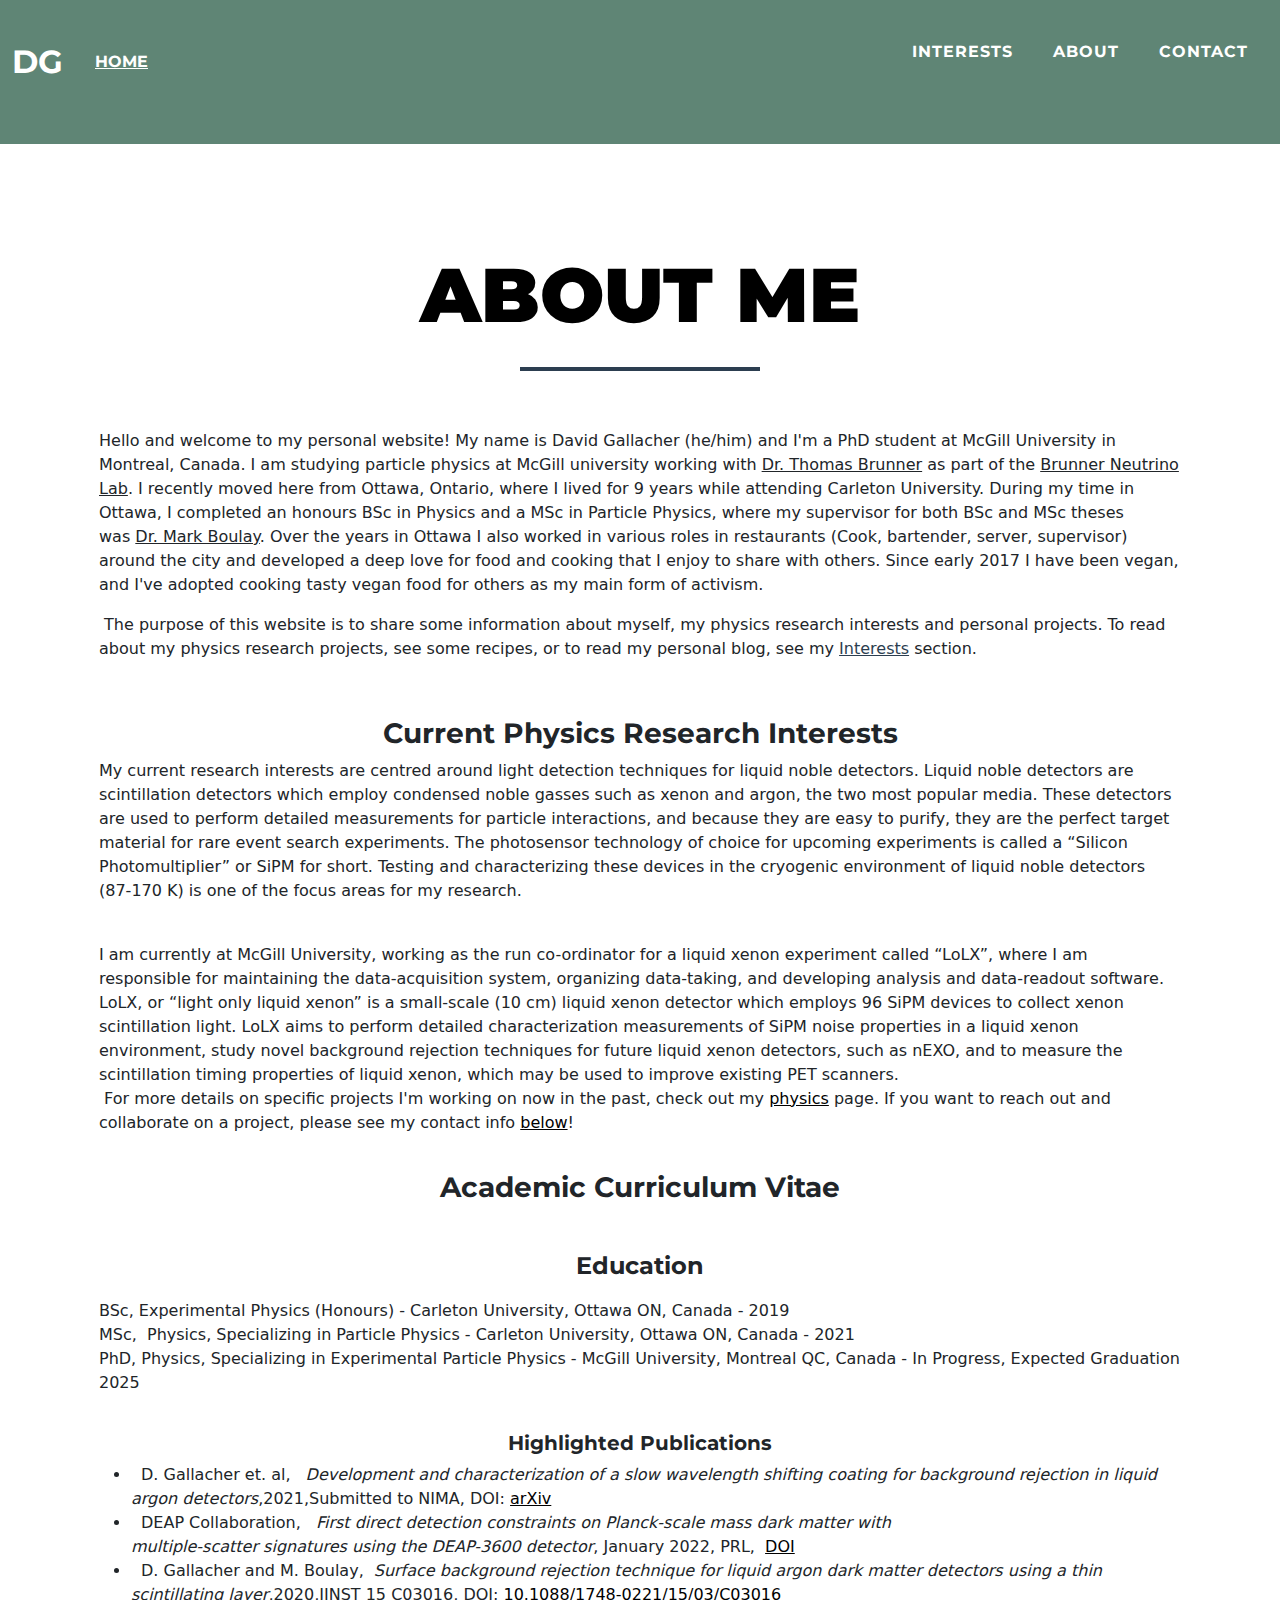
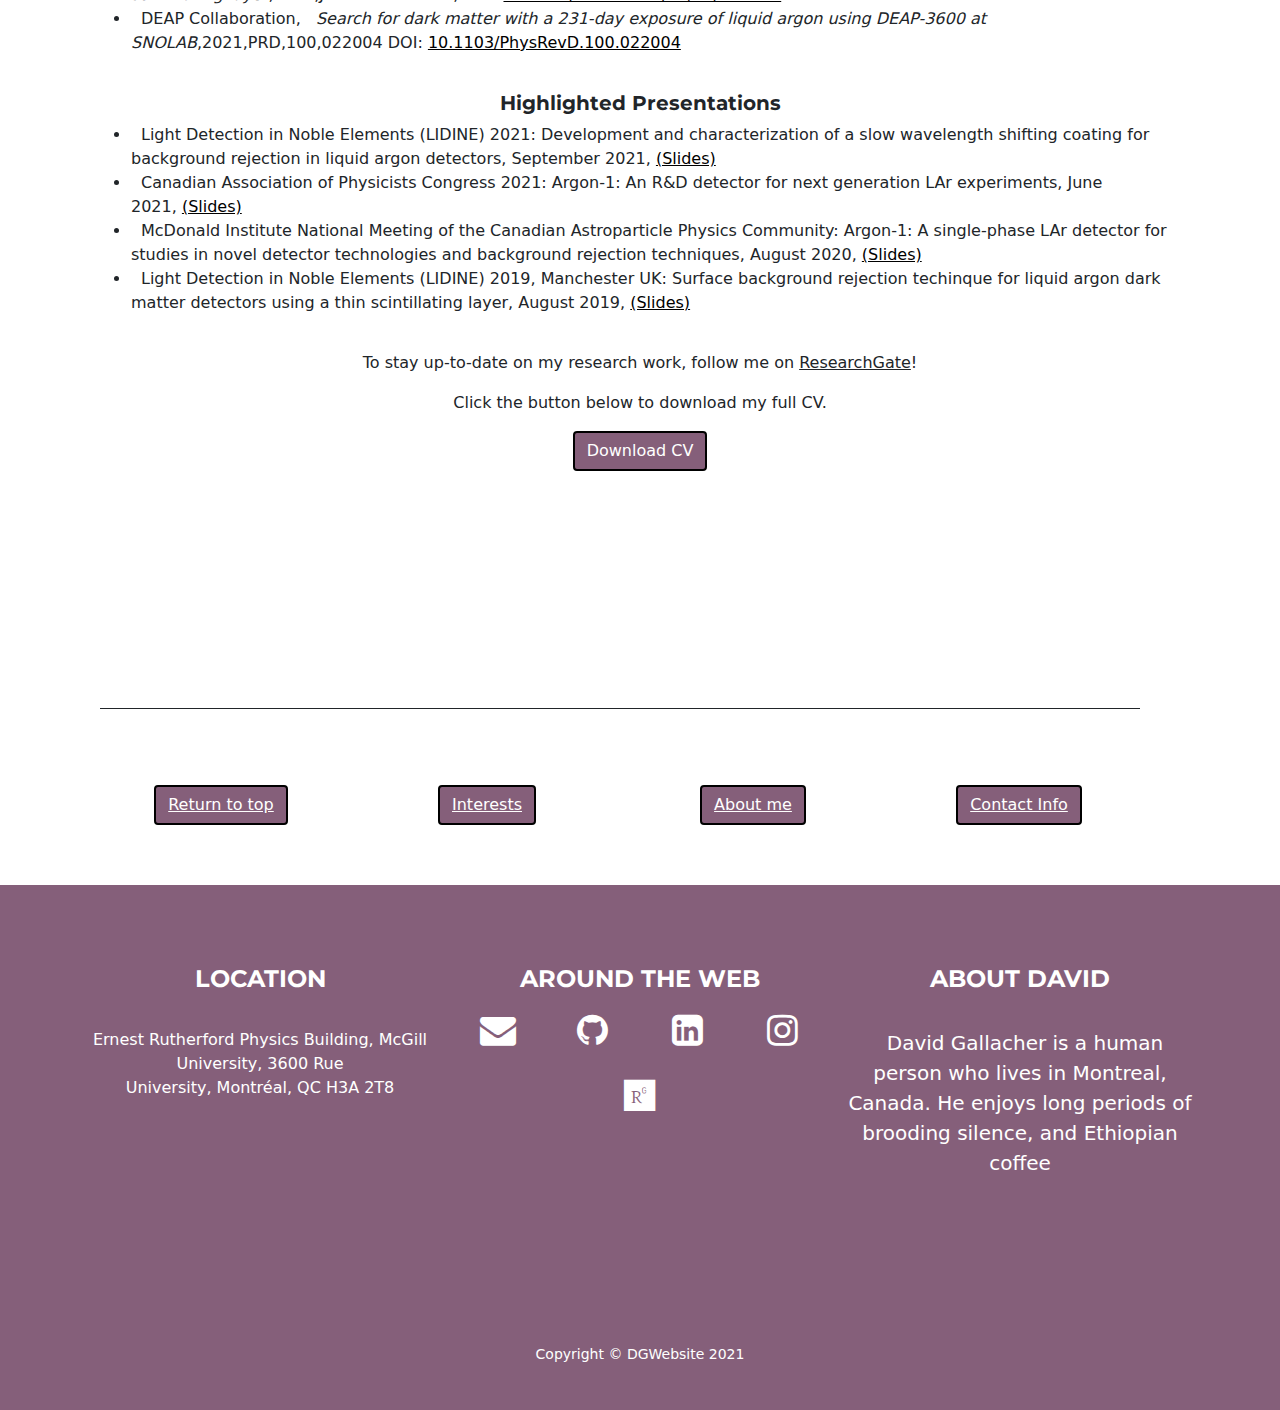
==== aboutme.html @ 492486ae "Initial Commit" ====
<!DOCTYPE html><html><head><meta charset="utf-8"><meta name="viewport" content="width=device-width, initial-scale=1.0, shrink-to-fit=no"><title>Home - DGWebsite</title><meta name="description" content="Personal Webpage"><link rel="stylesheet" href="assets/bootstrap/css/bootstrap.min.css"><link rel="stylesheet" href="https://fonts.googleapis.com/css?family=Montserrat:400,700"><link rel="stylesheet" href="https://fonts.googleapis.com/css?family=Lato:400,700,400italic,700italic"><link rel="stylesheet" href="assets/fonts/fontawesome-all.min.css"><link rel="stylesheet" href="assets/fonts/font-awesome.min.css"><link rel="stylesheet" href="assets/fonts/fontawesome5-overrides.min.css"><link rel="stylesheet" href="assets/css/styles.min.css"></head><body id="page-top" data-bs-spy="scroll" data-bs-target="#mainNav" data-bs-offset="72"><nav class="navbar navbar-light navbar-expand-lg fixed-top bg-secondary text-uppercase" id="mainNav" style="color: #855f7a;border-color: #ffffff;"><div class="container-fluid"><a class="navbar-brand" href="#page-top">DG</a><a class="text-start me-auto py-3 px-0 px-lg-3 rounded" href="index.html" style="color: rgb(255, 255, 255);">Home</a><button data-bs-toggle="collapse" data-bs-target="#navbarResponsive" class="navbar-toggler text-white bg-primary navbar-toggler-right text-uppercase rounded" aria-controls="navbarResponsive" aria-expanded="false" aria-label="Toggle navigation" style="background: #5f8575;"><i class="fa fa-navicon" style="color: rgba(0,0,0,0.55);"></i></button><div class="collapse navbar-collapse" id="navbarResponsive"><ul class="navbar-nav ms-auto"><li class="nav-item"></li><li class="nav-item mx-0 mx-lg-1"><a class="nav-link py-3 px-0 px-lg-3 rounded" href="index.html#interests" style="color: rgb(255, 255, 255);">Interests</a></li><li class="nav-item mx-0 mx-lg-1"><a class="nav-link py-3 px-0 px-lg-3 rounded" href="aboutme.html">About</a></li><li class="nav-item mx-0 mx-lg-1"><a class="nav-link py-3 px-0 px-lg-3 rounded" href="contact.html">Contact</a></li></ul></div></div></nav><div class="container"><h1>Heading</h1><header class="text-center text-white bg-primary masthead" style="background: var(--bs-primary);"><section id="aboutme" class="portfolio"><h1 class="text-center text-uppercase" style="color: rgb(0,0,0);"><strong>ABOUT ME</strong></h1><hr class="star-dark mb-5"></section><section id="about"><div class="container" style="text-align: left;"><div class="row"><div class="col-12 col-md-12 text-center"><p class="text-start text-dark" style="font-size: 24;">Hello and welcome to my personal website! My name is David Gallacher (he/him) and I'm a PhD student at McGill University in Montreal, Canada. I am studying particle physics at McGill university working with&nbsp;<a class="link-dark" href="https://www.physics.mcgill.ca/~brunner/">Dr. Thomas Brunner</a>&nbsp;as part of the&nbsp;<a class="link-dark" href="https://www.hep.physics.mcgill.ca/neutrino/">Brunner Neutrino Lab</a>. I recently moved here from Ottawa, Ontario, where I lived for 9 years while attending Carleton University. During my time in Ottawa, I completed an honours BSc in Physics and a MSc in Particle Physics, where my supervisor for both BSc and MSc theses was&nbsp;<a class="link-dark" href="http://deap3600.ca/contact/">Dr. Mark Boulay</a>. Over the years in Ottawa I also worked in various roles in restaurants&nbsp;(Cook, bartender, server, supervisor) around the city and developed a deep love for food and cooking that I enjoy to share with others. Since early 2017 I have been vegan, and I've adopted cooking tasty vegan food for others as my main form of activism.&nbsp;</p><p class="text-start text-dark" style="font-size: 24;">&nbsp;The purpose of this website is to share some information about myself, my physics research interests and personal projects. To read about my physics research projects, see some recipes, or to read my personal blog, see my&nbsp;<a class="link-secondary" href="index.html#interests">Interests</a>&nbsp;section.&nbsp;</p><p class="text-center" style="font-size: 24;"></p></div></div><div class="row"><div class="col-md-12 col-xl-12"><h3 class="text-dark" style="text-align: center;font-size: 40;">Current Physics Research Interests</h3><p class="text-start text-dark">My current research interests are centred around light detection techniques for liquid noble detectors. Liquid noble detectors are scintillation detectors which employ condensed noble gasses such as xenon and argon, the two most popular media.&nbsp;These detectors are used to perform detailed measurements for particle interactions, and because they are easy to purify, they are the perfect target material for rare event search experiments. The photosensor technology of choice for upcoming experiments is called a “Silicon Photomultiplier” or SiPM for short. Testing and characterizing these devices in the cryogenic environment of liquid noble detectors (87-170 K) is one of the focus areas for my research.&nbsp;<br><br></p><p class="text-dark">I am currently at McGill University, working as the run co-ordinator for a liquid xenon experiment called “LoLX”, where I am responsible for maintaining the data-acquisition system, organizing data-taking, and developing analysis and data-readout software. LoLX, or “light only liquid xenon” is a small-scale (10 cm) liquid xenon detector which employs 96 SiPM devices to collect xenon scintillation light. LoLX aims to perform detailed characterization measurements of SiPM noise properties in a liquid xenon environment, study novel background rejection techniques for future liquid xenon detectors, such as nEXO, and to measure the scintillation timing properties of liquid xenon, which may be used to improve existing PET scanners.<br>&nbsp;For more details on specific projects I'm working on now in the past, check out my&nbsp;<a href="physics.html">physics</a>&nbsp;page. If you want to reach out and collaborate on a project, please see my contact info&nbsp;<a href="#contact">below</a>!</p></div><div class="col-md-12 col-xl-12"><h3 class="text-dark" style="text-align: center;font-size: 40;">Academic Curriculum Vitae</h3></div></div><div class="row"><div class="col-md-12"><h4 class="text-center text-dark">Education</h4><ul class="text-center list-inline"><li class="text-start text-dark">BSc, Experimental Physics (Honours) - Carleton University, Ottawa ON, Canada - 2019</li><li class="text-start text-dark">MSc,&nbsp; Physics, Specializing in Particle Physics - Carleton University, Ottawa ON, Canada - 2021</li><li class="text-start text-dark">PhD, Physics, Specializing in Experimental Particle Physics - McGill University, Montreal QC, Canada - In Progress, Expected Graduation 2025</li></ul><p class="text-center text-dark"></p></div><div class="col-md-12 col-lg-12 col-xl-12 offset-xl-0"><h5 class="text-center text-dark">Highlighted Publications</h5><ul class="text-start text-dark"><li><span>D. Gallacher et. al,</span><span style="font-style: italic;">&nbsp;Development and characterization of a slow wavelength shifting coating for background rejection in liquid argon detectors</span><a href="#"></a>,2021,Submitted to NIMA, DOI:&nbsp;<a href="https://arxiv.org/abs/2109.06819">arXiv</a></li><li><span>DEAP Collaboration,&nbsp;</span><span style="font-style: italic;">First direct detection constraints on Planck-scale mass dark matter with<br> multiple-scatter signatures using the DEAP-3600 detector</span><a href="#"></a>, January 2022, PRL,&nbsp;&nbsp;<a href="http://dx.doi.org/10.1103/PhysRevLett.128.011801">DOI</a></li><li><span>D. Gallacher and M. Boulay,</span><span style="font-style: italic;">Surface background rejection technique for liquid argon dark matter detectors using a thin scintillating layer</span><a href="#"></a>,2020,JINST 15 C03016, DOI:&nbsp;<a href="https://iopscience.iop.org/article/10.1088/1748-0221/15/03/C03016">10.1088/1748-0221/15/03/C03016</a></li><li><span>DEAP Collaboration,&nbsp;</span><span style="font-style: italic;">Search for dark matter with a 231-day exposure of liquid argon using DEAP-3600 at SNOLAB</span><a href="#"></a>,2021,PRD,100,022004 DOI:&nbsp;<a href="https://journals.aps.org/prd/abstract/10.1103/PhysRevD.100.022004">10.1103/PhysRevD.100.022004</a></li></ul></div><div class="col-md-12 col-xl-12 offset-xl-0"><h5 class="text-center text-dark">Highlighted Presentations</h5><ul class="text-start text-dark"><li><span>Light Detection in Noble Elements (LIDINE) 2021: Development and characterization of a slow wavelength shifting coating for background rejection in liquid argon detectors, September 2021,&nbsp;</span><a href="#https://indico.physics.ucsd.edu/event/1/contributions/40/">(Slides)</a></li><li><span>Canadian Association of Physicists Congress 2021: Argon-1: An R&amp;D detector for next generation LAr experiments, June 2021,&nbsp;</span><a href="https://indico.cern.ch/event/985448/contributions/4295711/">(Slides)<br></a></li><li><span>McDonald Institute National Meeting of the Canadian Astroparticle Physics Community: Argon-1: A single-phase LAr detector for studies in novel detector technologies and background rejection techniques, August 2020,&nbsp;</span><a href="#">(Slides)</a></li><li><span>Light Detection in Noble Elements (LIDINE) 2019, Manchester UK: Surface background rejection techinque for liquid argon dark matter detectors using a thin scintillating layer, August 2019,&nbsp;</span><a href="https://indico.hep.manchester.ac.uk/getFile.py/access?contribId=17&amp;sessionId=2&amp;resId=0&amp;materialId=slides&amp;confId=5456">(Slides)</a></li></ul></div><div class="col-md-12 col-xl-12 offset-xl-0"><p class="text-center text-dark">To stay up-to-date on my research work, follow me on&nbsp;<a href="https://www.researchgate.net/profile/David-Gallacher-3" style="color: var(--bs-gray-900);">ResearchGate</a>!</p><p class="text-center text-dark">Click the button below to download my full CV.</p><div class="text-center"><a class="btn btn-primary" role="button" href="assets/img/tarts.jpeg" style="border-right-color: rgb(0,0,0);color: rgb(255,255,255);">Download CV</a></div></div><div class="w-100"></div></div></div></section></header></div><div class="container" id="eop-footer"><div class="row"><div class="col"><div><hr id="hr-bottom-1"></div></div></div><div class="row"><div class="col text-center d-xl-flex justify-content-xl-center align-items-xl-center"><button class="btn btn-primary" type="button"><a class="text-center" href="#page-top" style="color: rgb(255,255,255);">Return to top</a></button></div><div class="col text-center d-xl-flex justify-content-xl-center align-items-xl-center"><button class="btn btn-primary" type="button"><a class="text-center" href="#interests" style="color: rgb(255,255,255);">Interests</a></button></div><div class="col text-center d-xl-flex justify-content-xl-center align-items-xl-center"><button class="btn btn-primary" type="button"><a class="text-center" href="aboutme.html" style="color: rgb(255,255,255);">About me</a></button></div><div class="col text-center d-xl-flex justify-content-xl-center align-items-xl-center"><button class="btn btn-primary" type="button"><a class="text-center" href="contact.html" style="color: rgb(255,255,255);">Contact Info</a></button></div></div></div><footer class="text-center footer"><div class="container"><div class="row"><div class="col-md-4 mb-5 mb-lg-0"><h4 class="text-uppercase mb-4">Location</h4><p>Ernest Rutherford Physics Building, McGill University, 3600 Rue University,&nbsp;Montréal,&nbsp;QC H3A 2T8</p></div><div class="col-md-4 mb-5 mb-lg-0"><h4 class="text-uppercase">Around the Web</h4><div class="row"><div class="col"><a href="mailto:david.gallacher@mail.mcgill.ca"><i class="fa fa-envelope" style="font-size: 36px;color: rgb(255,255,255);"></i></a></div><div class="col-xl-3"><a href="https://github.com/dgallacher1"><i class="fa fa-github" style="font-size: 36px;color: rgb(255,255,255);"></i></a></div><div class="col-xl-3"><a href="https://www.linkedin.com/in/david-gallacher-0574ba126"><i class="fa fa-linkedin-square" style="font-size: 36px;color: rgb(255,255,255);"></i></a></div><div class="col-xl-3"><a href="https://www.instagram.com/davidgallacherr/"><i class="fa fa-instagram" style="font-size: 36px;color: rgb(255,255,255);"></i></a></div><div class="col-xl-4 offset-xl-4"><a href="https://www.researchgate.net/profile/David-Gallacher-3"><i class="fab fa-researchgate" style="font-size: 36px;color: rgb(255,255,255);"></i></a></div></div></div><div class="col-md-4"><h4 class="text-uppercase mb-4">About David</h4><p class="lead mb-0"><span>David Gallacher is a human person who lives in Montreal, Canada.&nbsp;He enjoys long periods of brooding silence, and Ethiopian coffee</span></p></div></div></div></footer><div class="text-center text-white copyright py-4"><div class="container"><small>Copyright ©&nbsp;DGWebsite 2021</small></div></div><div class="d-lg-none scroll-to-top position-fixed rounded"><a class="text-center d-block rounded text-white" href="#page-top"><i class="fa fa-chevron-up"></i></a></div><div class="modal text-center" role="dialog" tabindex="-1" id="portfolio-modal-6"><div class="modal-dialog modal-lg" role="document"><div class="modal-content"><div class="modal-header"><button type="button" class="btn-close" data-bs-dismiss="modal" aria-label="Close"></button></div><div class="modal-body"><div class="container text-center"><div class="row"><div class="col-lg-8 mx-auto"><h2 class="text-uppercase text-secondary mb-0">Project Name</h2><hr class="star-dark mb-5"><img class="img-fluid mb-5" src="assets/img/portfolio/submarine.png"><p class="mb-5">Lorem ipsum dolor sit amet, consectetur adipisicing elit. Mollitia neque assumenda ipsam nihil, molestias magnam, recusandae quos quis inventore quisquam velit asperiores, vitae? Reprehenderit soluta, eos quod consequuntur itaque. Nam.</p></div></div></div></div><div class="modal-footer pb-5"><a class="btn btn-primary btn-lg mx-auto rounded-pill portfolio-modal-dismiss" role="button" data-bs-dismiss="modal"><i class="fa fa-close"></i>&nbsp;Close Project</a></div></div></div></div><script src="assets/bootstrap/js/bootstrap.min.js"></script><script src="assets/js/script.min.js"></script></body></html>
---- assets/fonts/fontawesome5-overrides.min.css ----
.fab.fa-bitcoin:before{content:"\f379"}.far.fa-calendar:before,.fas.fa-calendar:before{content:"\f133"}.far.fa-clipboard:before,.fas.fa-clipboard:before{content:"\f328"}.fab.fa-facebook-f:before{content:"\f39e"}.fab.fa-google-plus:before{content:"\f2b3"}.fas.fa-hotel:before{content:"\f594"}.fab.fa-linkedin:before{content:"\f08c"}.fas.fa-reply:before{content:"\f3e5"}.fas.fa-thermometer:before{content:"\f491"}.fab.fa-vimeo:before{content:"\f40a"}.far.fa-window-close:before,.fas.fa-window-close:before{content:"\f410"}.fab.fa-youtube-square:before{content:"\f431"}
---- assets/css/styles.min.css ----
.social-icons{color:#313437;background-color:#fff;text-align:center;padding:70px 0}@media (max-width:767px){.social-icons{padding:50px 0}}.social-icons i{font-size:32px;display:inline-block;color:#757980;margin:0 10px;width:60px;height:60px;border:1px solid #c8ced7;text-align:center;border-radius:50%;line-height:60px}.bg-secondary{background-color:#5f8575!important}:root{--bs-blue:#0d6efd;--bs-indigo:#6610f2;--bs-purple:#6f42c1;--bs-pink:#d63384;--bs-red:#dc3545;--bs-orange:#fd7e14;--bs-yellow:#ffc107;--bs-green:#198754;--bs-teal:#20c997;--bs-cyan:#0dcaf0;--bs-white:#fff;--bs-gray:#868e96;--bs-gray-dark:#343a40;--bs-gray-100:#f8f9fa;--bs-gray-200:#e9ecef;--bs-gray-300:#dee2e6;--bs-gray-400:#ced4da;--bs-gray-500:#adb5bd;--bs-gray-600:#868e96;--bs-gray-700:#495057;--bs-gray-800:#343a40;--bs-gray-900:#212529;--bs-primary:#5f8575;--bs-secondary:#855f7a;--bs-success:#5f8575;--bs-info:#0dcaf0;--bs-warning:#ffc107;--bs-danger:#dc3545;--bs-light:#f8f9fa;--bs-dark:#212529;--bs-primary-rgb:24,188,156;--bs-secondary-rgb:44,62,80;--bs-success-rgb:25,135,84;--bs-info-rgb:13,202,240;--bs-warning-rgb:255,193,7;--bs-danger-rgb:220,53,69;--bs-light-rgb:248,249,250;--bs-dark-rgb:33,37,41;--bs-white-rgb:255,255,255;--bs-black-rgb:0,0,0;--bs-body-rgb:33,37,41;--bs-font-sans-serif:system-ui,-apple-system,"Segoe UI",Roboto,"Helvetica Neue",Arial,"Noto Sans","Liberation Sans",sans-serif,"Apple Color Emoji","Segoe UI Emoji","Segoe UI Symbol","Noto Color Emoji";--bs-font-monospace:SFMono-Regular,Menlo,Monaco,Consolas,"Liberation Mono","Courier New",monospace;--bs-gradient:linear-gradient(180deg, rgba(255, 255, 255, 0.15), rgba(255, 255, 255, 0));--bs-body-font-family:var(--bs-font-sans-serif);--bs-body-font-size:1rem;--bs-body-font-weight:400;--bs-body-line-height:1.5;--bs-body-color:#212529;--bs-body-bg:#fff}.bg-primary{background-color:#fff!important}.footer{padding-top:5rem;padding-bottom:5rem;background-color:#855f7a;color:#fff}.copyright{background-color:#855f7a}#mainNav .navbar-nav li.nav-item a.nav-link,.text-white{color:#fff}img{border-style:solid;border-color:#000;width:300}.btn-check:active+.btn-primary:focus,.btn-check:checked+.btn-primary:focus,.btn-primary.active:focus,.btn-primary:active:focus,.show>.btn-primary.dropdown-toggle:focus{box-shadow:0 0 0 .25rem #fff}.btn-primary{background-color:#855f7a;border-color:#000}.btn-primary:hover{color:#000;background-color:#c88fb7;border-color:#000}#mainNav .navbar-nav li.nav-item a.nav-link:hover{color:#90cdb3}hr.star-dark:after,hr.star-light:after{position:relative;top:-.8em;display:inline-block;padding:0 .25em;content:" ";font-family:FontAwesome;font-size:2em}body{margin:0;font-family:var(--bs-body-font-family);font-size:var(--bs-body-font-size);font-weight:var(--bs-body-font-weight);line-height:var(--bs-body-line-height);color:var(--bs-body-color);text-align:var(--bs-body-text-align);background-color:var(--bs-body-bg);-webkit-text-size-adjust:100%;-webkit-tap-highlight-color:transparent}.img-thumbnail{padding:.25rem;background-color:#fff;border:1px solid #dee2e6;border-radius:.25rem;max-width:100%;height:auto}section{padding:5px}#interests{padding-bottom:80px;padding-top:80px}#subheader_main,div{padding-bottom:20px}.fa.fa-envelope,.fa.fa-github,.fas.fa-user-alt,h4{padding-bottom:10px}#contact{padding-top:40px}#interests_heading{padding-bottom:40px}.btn-check:active+.btn-primary,.btn-check:checked+.btn-primary,.btn-primary.active,.btn-primary:active,.show>.btn-primary.dropdown-toggle{color:#000;background-color:#a3839a;border-color:#000}.btn-check:focus+.btn-outline-primary,.btn-outline-primary:focus{box-shadow:0 0 0 .25rem rgba(24,188,156,.5);color:#000}#programmingdiv{font-size:40px}#intro-row,#main_heading{padding-top:30px}#headerdiv{border-radius:25px}.portfolio .portfolio-item .portfolio-item-caption{transition:.5s;opacity:0;background-color:rgba(120,166,147,.5)}@media (min-width:992px){#mainNav{padding-top:1.5rem;padding-bottom:1.5rem;transition:padding-top .3s,padding-bottom .3s}.col-lg-8{flex:0 0 auto;width:75%}}#intro{padding-top:50px}#intro-cont{border-radius:15px;background-color:#d0e0d9;border-color:#000;padding-right:50px;padding-left:50px}a{color:#000}a:hover{color:#13967d}#hr-bottom{height:3px;width:50%;color:#000}#eop-footer{padding-left:50px;padding-right:50px;margin-left:50px;marign-right:50px}#recipe-div1{font-size:8px}#lg-recipe{border-color:#fff}.list-group-item{position:relative;display:block;padding:.5rem 1rem;color:#212529;text-decoration:none;background-color:#fff;border:1px solid #fff}#recipe-cont{border-color:#000;border-width:4px}span{padding-left:10px}#recipe-col{padding-top:20px}
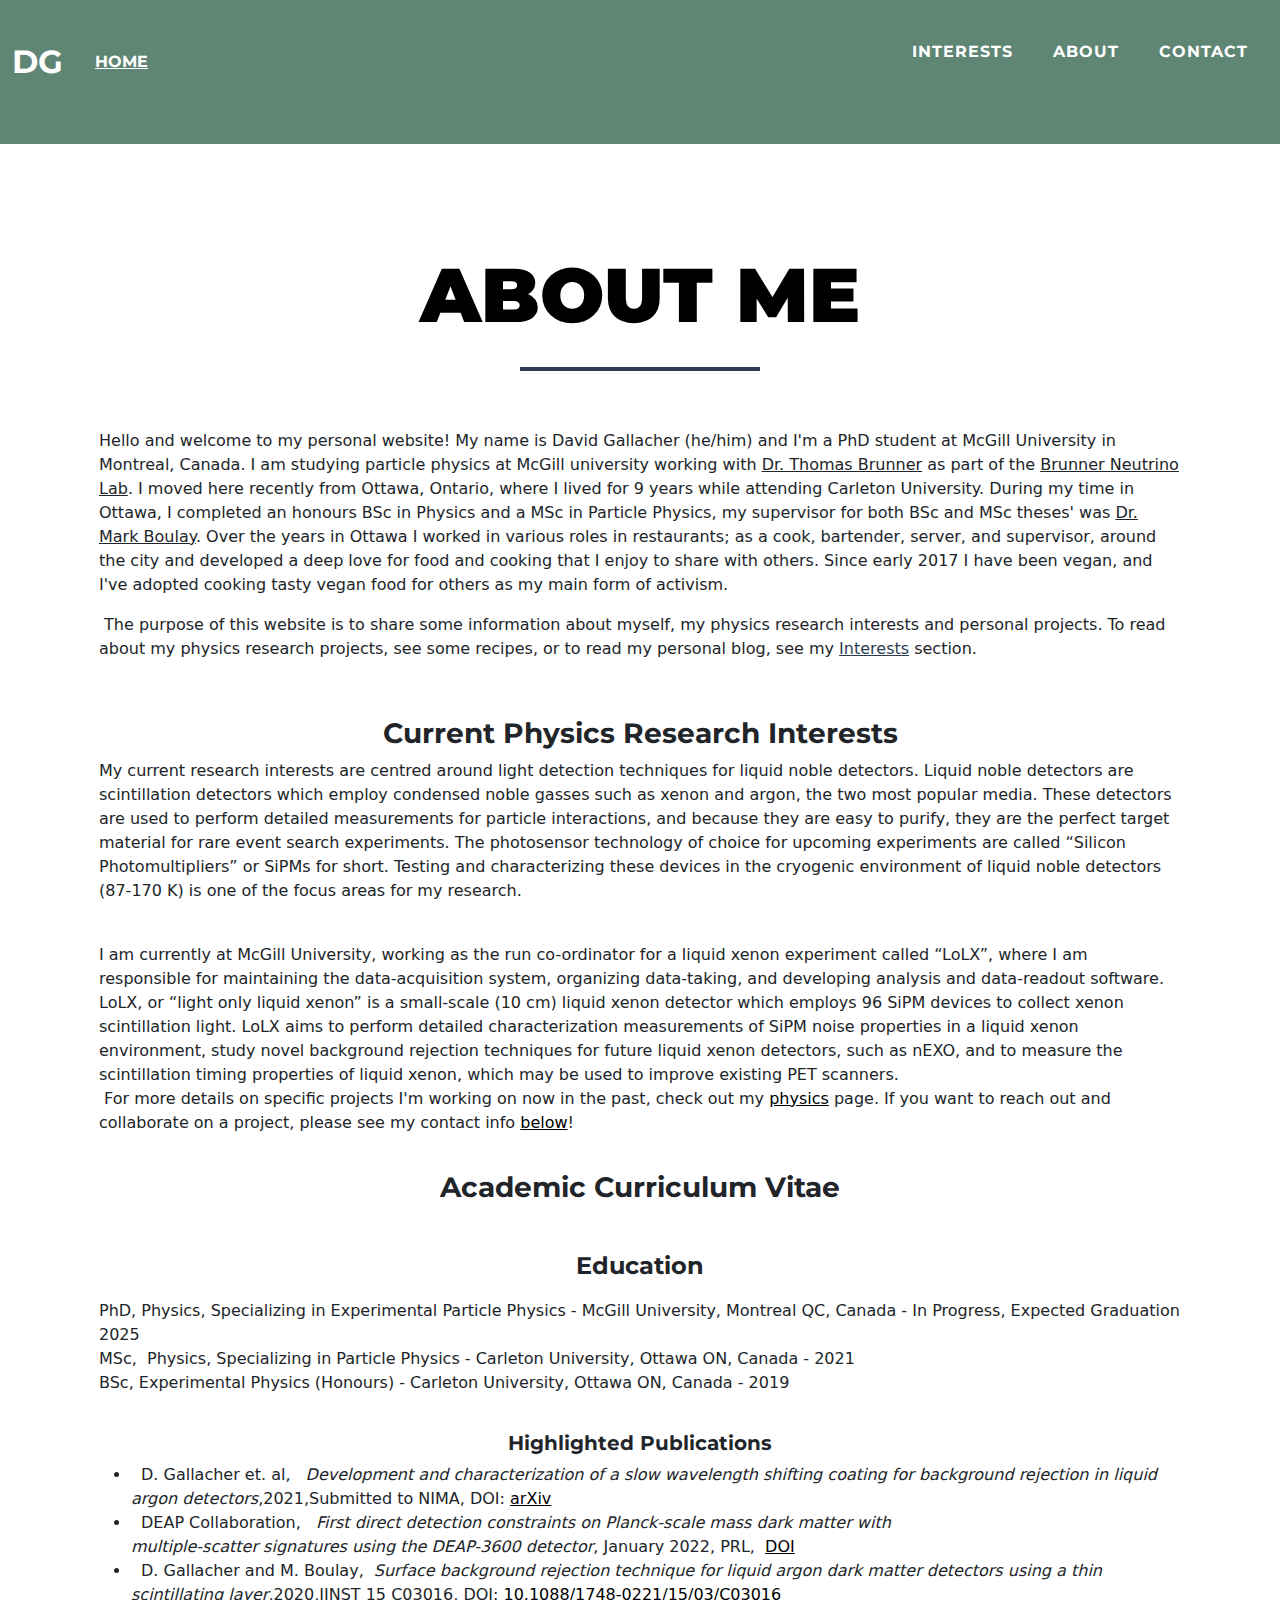
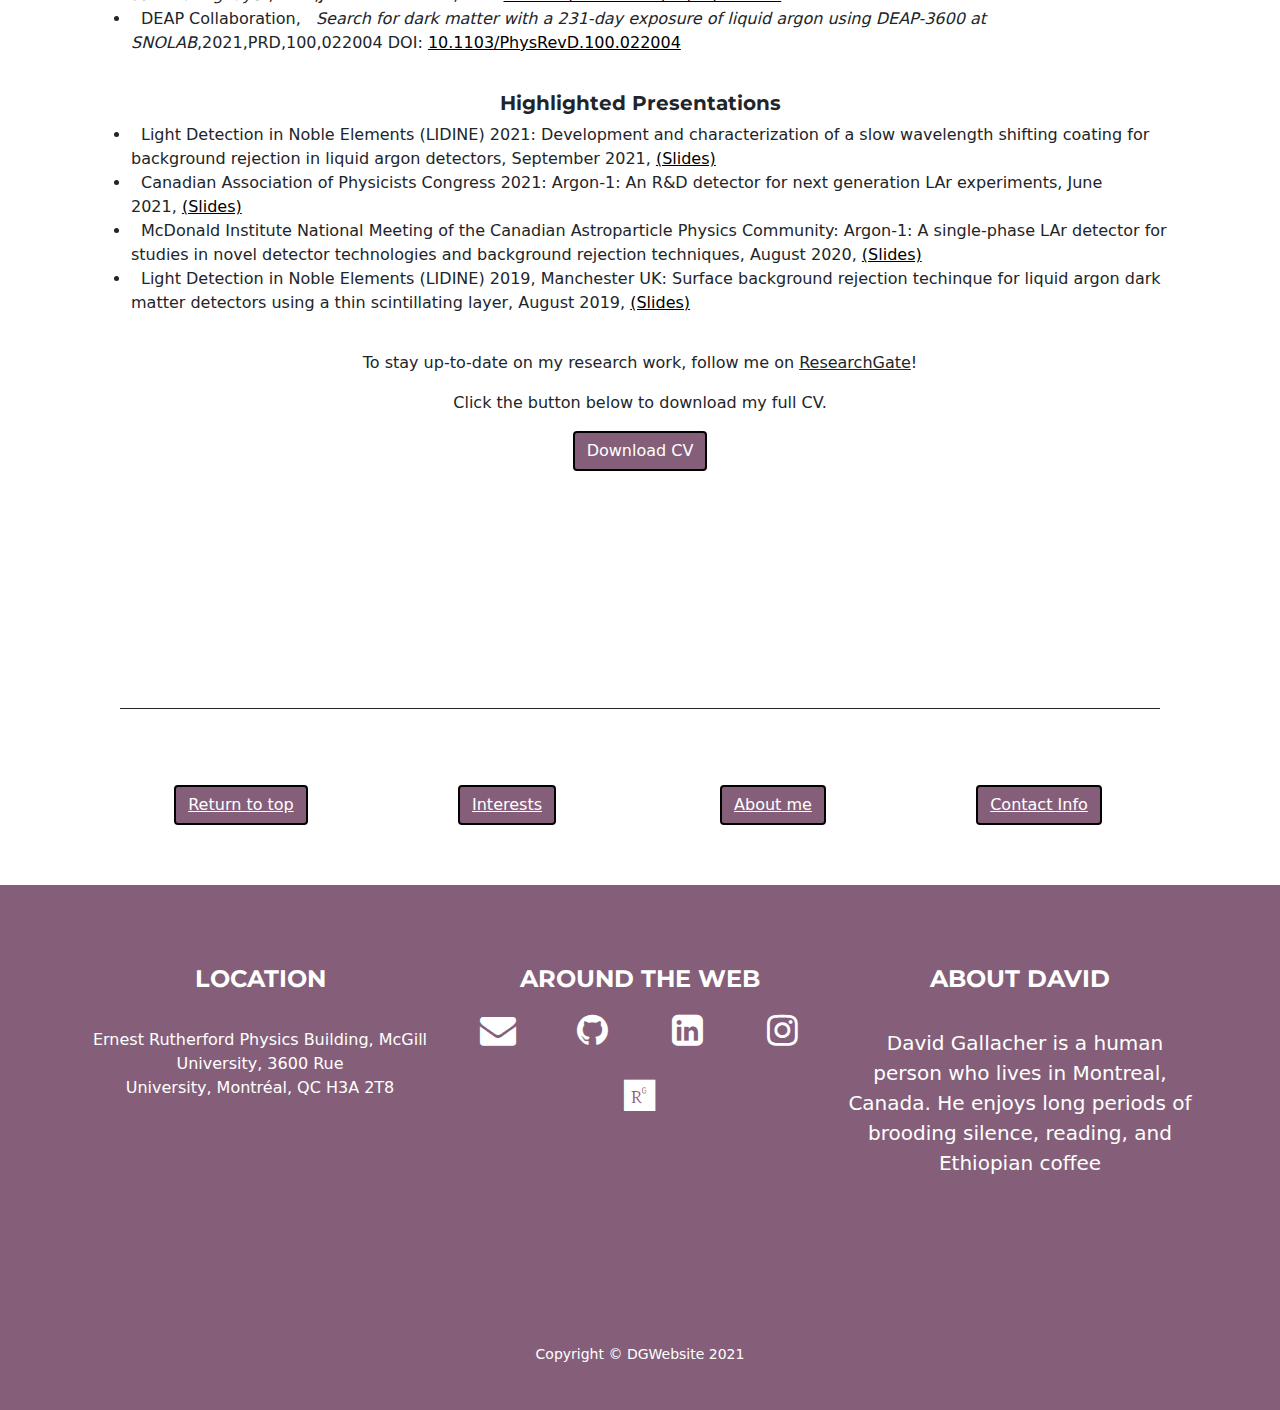
==== commit d9cef883: "Updated with new descriptions and SEO options" ====
--- a/aboutme.html
+++ b/aboutme.html
@@ -1 +1,2 @@
-<!DOCTYPE html><html><head><meta charset="utf-8"><meta name="viewport" content="width=device-width, initial-scale=1.0, shrink-to-fit=no"><title>Home - DGWebsite</title><meta name="description" content="Personal Webpage"><link rel="stylesheet" href="assets/bootstrap/css/bootstrap.min.css"><link rel="stylesheet" href="https://fonts.googleapis.com/css?family=Montserrat:400,700"><link rel="stylesheet" href="https://fonts.googleapis.com/css?family=Lato:400,700,400italic,700italic"><link rel="stylesheet" href="assets/fonts/fontawesome-all.min.css"><link rel="stylesheet" href="assets/fonts/font-awesome.min.css"><link rel="stylesheet" href="assets/fonts/fontawesome5-overrides.min.css"><link rel="stylesheet" href="assets/css/styles.min.css"></head><body id="page-top" data-bs-spy="scroll" data-bs-target="#mainNav" data-bs-offset="72"><nav class="navbar navbar-light navbar-expand-lg fixed-top bg-secondary text-uppercase" id="mainNav" style="color: #855f7a;border-color: #ffffff;"><div class="container-fluid"><a class="navbar-brand" href="#page-top">DG</a><a class="text-start me-auto py-3 px-0 px-lg-3 rounded" href="index.html" style="color: rgb(255, 255, 255);">Home</a><button data-bs-toggle="collapse" data-bs-target="#navbarResponsive" class="navbar-toggler text-white bg-primary navbar-toggler-right text-uppercase rounded" aria-controls="navbarResponsive" aria-expanded="false" aria-label="Toggle navigation" style="background: #5f8575;"><i class="fa fa-navicon" style="color: rgba(0,0,0,0.55);"></i></button><div class="collapse navbar-collapse" id="navbarResponsive"><ul class="navbar-nav ms-auto"><li class="nav-item"></li><li class="nav-item mx-0 mx-lg-1"><a class="nav-link py-3 px-0 px-lg-3 rounded" href="index.html#interests" style="color: rgb(255, 255, 255);">Interests</a></li><li class="nav-item mx-0 mx-lg-1"><a class="nav-link py-3 px-0 px-lg-3 rounded" href="aboutme.html">About</a></li><li class="nav-item mx-0 mx-lg-1"><a class="nav-link py-3 px-0 px-lg-3 rounded" href="contact.html">Contact</a></li></ul></div></div></nav><div class="container"><h1>Heading</h1><header class="text-center text-white bg-primary masthead" style="background: var(--bs-primary);"><section id="aboutme" class="portfolio"><h1 class="text-center text-uppercase" style="color: rgb(0,0,0);"><strong>ABOUT ME</strong></h1><hr class="star-dark mb-5"></section><section id="about"><div class="container" style="text-align: left;"><div class="row"><div class="col-12 col-md-12 text-center"><p class="text-start text-dark" style="font-size: 24;">Hello and welcome to my personal website! My name is David Gallacher (he/him) and I'm a PhD student at McGill University in Montreal, Canada. I am studying particle physics at McGill university working with&nbsp;<a class="link-dark" href="https://www.physics.mcgill.ca/~brunner/">Dr. Thomas Brunner</a>&nbsp;as part of the&nbsp;<a class="link-dark" href="https://www.hep.physics.mcgill.ca/neutrino/">Brunner Neutrino Lab</a>. I recently moved here from Ottawa, Ontario, where I lived for 9 years while attending Carleton University. During my time in Ottawa, I completed an honours BSc in Physics and a MSc in Particle Physics, where my supervisor for both BSc and MSc theses was&nbsp;<a class="link-dark" href="http://deap3600.ca/contact/">Dr. Mark Boulay</a>. Over the years in Ottawa I also worked in various roles in restaurants&nbsp;(Cook, bartender, server, supervisor) around the city and developed a deep love for food and cooking that I enjoy to share with others. Since early 2017 I have been vegan, and I've adopted cooking tasty vegan food for others as my main form of activism.&nbsp;</p><p class="text-start text-dark" style="font-size: 24;">&nbsp;The purpose of this website is to share some information about myself, my physics research interests and personal projects. To read about my physics research projects, see some recipes, or to read my personal blog, see my&nbsp;<a class="link-secondary" href="index.html#interests">Interests</a>&nbsp;section.&nbsp;</p><p class="text-center" style="font-size: 24;"></p></div></div><div class="row"><div class="col-md-12 col-xl-12"><h3 class="text-dark" style="text-align: center;font-size: 40;">Current Physics Research Interests</h3><p class="text-start text-dark">My current research interests are centred around light detection techniques for liquid noble detectors. Liquid noble detectors are scintillation detectors which employ condensed noble gasses such as xenon and argon, the two most popular media.&nbsp;These detectors are used to perform detailed measurements for particle interactions, and because they are easy to purify, they are the perfect target material for rare event search experiments. The photosensor technology of choice for upcoming experiments is called a “Silicon Photomultiplier” or SiPM for short. Testing and characterizing these devices in the cryogenic environment of liquid noble detectors (87-170 K) is one of the focus areas for my research.&nbsp;<br><br></p><p class="text-dark">I am currently at McGill University, working as the run co-ordinator for a liquid xenon experiment called “LoLX”, where I am responsible for maintaining the data-acquisition system, organizing data-taking, and developing analysis and data-readout software. LoLX, or “light only liquid xenon” is a small-scale (10 cm) liquid xenon detector which employs 96 SiPM devices to collect xenon scintillation light. LoLX aims to perform detailed characterization measurements of SiPM noise properties in a liquid xenon environment, study novel background rejection techniques for future liquid xenon detectors, such as nEXO, and to measure the scintillation timing properties of liquid xenon, which may be used to improve existing PET scanners.<br>&nbsp;For more details on specific projects I'm working on now in the past, check out my&nbsp;<a href="physics.html">physics</a>&nbsp;page. If you want to reach out and collaborate on a project, please see my contact info&nbsp;<a href="#contact">below</a>!</p></div><div class="col-md-12 col-xl-12"><h3 class="text-dark" style="text-align: center;font-size: 40;">Academic Curriculum Vitae</h3></div></div><div class="row"><div class="col-md-12"><h4 class="text-center text-dark">Education</h4><ul class="text-center list-inline"><li class="text-start text-dark">BSc, Experimental Physics (Honours) - Carleton University, Ottawa ON, Canada - 2019</li><li class="text-start text-dark">MSc,&nbsp; Physics, Specializing in Particle Physics - Carleton University, Ottawa ON, Canada - 2021</li><li class="text-start text-dark">PhD, Physics, Specializing in Experimental Particle Physics - McGill University, Montreal QC, Canada - In Progress, Expected Graduation 2025</li></ul><p class="text-center text-dark"></p></div><div class="col-md-12 col-lg-12 col-xl-12 offset-xl-0"><h5 class="text-center text-dark">Highlighted Publications</h5><ul class="text-start text-dark"><li><span>D. Gallacher et. al,</span><span style="font-style: italic;">&nbsp;Development and characterization of a slow wavelength shifting coating for background rejection in liquid argon detectors</span><a href="#"></a>,2021,Submitted to NIMA, DOI:&nbsp;<a href="https://arxiv.org/abs/2109.06819">arXiv</a></li><li><span>DEAP Collaboration,&nbsp;</span><span style="font-style: italic;">First direct detection constraints on Planck-scale mass dark matter with<br> multiple-scatter signatures using the DEAP-3600 detector</span><a href="#"></a>, January 2022, PRL,&nbsp;&nbsp;<a href="http://dx.doi.org/10.1103/PhysRevLett.128.011801">DOI</a></li><li><span>D. Gallacher and M. Boulay,</span><span style="font-style: italic;">Surface background rejection technique for liquid argon dark matter detectors using a thin scintillating layer</span><a href="#"></a>,2020,JINST 15 C03016, DOI:&nbsp;<a href="https://iopscience.iop.org/article/10.1088/1748-0221/15/03/C03016">10.1088/1748-0221/15/03/C03016</a></li><li><span>DEAP Collaboration,&nbsp;</span><span style="font-style: italic;">Search for dark matter with a 231-day exposure of liquid argon using DEAP-3600 at SNOLAB</span><a href="#"></a>,2021,PRD,100,022004 DOI:&nbsp;<a href="https://journals.aps.org/prd/abstract/10.1103/PhysRevD.100.022004">10.1103/PhysRevD.100.022004</a></li></ul></div><div class="col-md-12 col-xl-12 offset-xl-0"><h5 class="text-center text-dark">Highlighted Presentations</h5><ul class="text-start text-dark"><li><span>Light Detection in Noble Elements (LIDINE) 2021: Development and characterization of a slow wavelength shifting coating for background rejection in liquid argon detectors, September 2021,&nbsp;</span><a href="#https://indico.physics.ucsd.edu/event/1/contributions/40/">(Slides)</a></li><li><span>Canadian Association of Physicists Congress 2021: Argon-1: An R&amp;D detector for next generation LAr experiments, June 2021,&nbsp;</span><a href="https://indico.cern.ch/event/985448/contributions/4295711/">(Slides)<br></a></li><li><span>McDonald Institute National Meeting of the Canadian Astroparticle Physics Community: Argon-1: A single-phase LAr detector for studies in novel detector technologies and background rejection techniques, August 2020,&nbsp;</span><a href="#">(Slides)</a></li><li><span>Light Detection in Noble Elements (LIDINE) 2019, Manchester UK: Surface background rejection techinque for liquid argon dark matter detectors using a thin scintillating layer, August 2019,&nbsp;</span><a href="https://indico.hep.manchester.ac.uk/getFile.py/access?contribId=17&amp;sessionId=2&amp;resId=0&amp;materialId=slides&amp;confId=5456">(Slides)</a></li></ul></div><div class="col-md-12 col-xl-12 offset-xl-0"><p class="text-center text-dark">To stay up-to-date on my research work, follow me on&nbsp;<a href="https://www.researchgate.net/profile/David-Gallacher-3" style="color: var(--bs-gray-900);">ResearchGate</a>!</p><p class="text-center text-dark">Click the button below to download my full CV.</p><div class="text-center"><a class="btn btn-primary" role="button" href="assets/img/tarts.jpeg" style="border-right-color: rgb(0,0,0);color: rgb(255,255,255);">Download CV</a></div></div><div class="w-100"></div></div></div></section></header></div><div class="container" id="eop-footer"><div class="row"><div class="col"><div><hr id="hr-bottom-1"></div></div></div><div class="row"><div class="col text-center d-xl-flex justify-content-xl-center align-items-xl-center"><button class="btn btn-primary" type="button"><a class="text-center" href="#page-top" style="color: rgb(255,255,255);">Return to top</a></button></div><div class="col text-center d-xl-flex justify-content-xl-center align-items-xl-center"><button class="btn btn-primary" type="button"><a class="text-center" href="#interests" style="color: rgb(255,255,255);">Interests</a></button></div><div class="col text-center d-xl-flex justify-content-xl-center align-items-xl-center"><button class="btn btn-primary" type="button"><a class="text-center" href="aboutme.html" style="color: rgb(255,255,255);">About me</a></button></div><div class="col text-center d-xl-flex justify-content-xl-center align-items-xl-center"><button class="btn btn-primary" type="button"><a class="text-center" href="contact.html" style="color: rgb(255,255,255);">Contact Info</a></button></div></div></div><footer class="text-center footer"><div class="container"><div class="row"><div class="col-md-4 mb-5 mb-lg-0"><h4 class="text-uppercase mb-4">Location</h4><p>Ernest Rutherford Physics Building, McGill University, 3600 Rue University,&nbsp;Montréal,&nbsp;QC H3A 2T8</p></div><div class="col-md-4 mb-5 mb-lg-0"><h4 class="text-uppercase">Around the Web</h4><div class="row"><div class="col"><a href="mailto:david.gallacher@mail.mcgill.ca"><i class="fa fa-envelope" style="font-size: 36px;color: rgb(255,255,255);"></i></a></div><div class="col-xl-3"><a href="https://github.com/dgallacher1"><i class="fa fa-github" style="font-size: 36px;color: rgb(255,255,255);"></i></a></div><div class="col-xl-3"><a href="https://www.linkedin.com/in/david-gallacher-0574ba126"><i class="fa fa-linkedin-square" style="font-size: 36px;color: rgb(255,255,255);"></i></a></div><div class="col-xl-3"><a href="https://www.instagram.com/davidgallacherr/"><i class="fa fa-instagram" style="font-size: 36px;color: rgb(255,255,255);"></i></a></div><div class="col-xl-4 offset-xl-4"><a href="https://www.researchgate.net/profile/David-Gallacher-3"><i class="fab fa-researchgate" style="font-size: 36px;color: rgb(255,255,255);"></i></a></div></div></div><div class="col-md-4"><h4 class="text-uppercase mb-4">About David</h4><p class="lead mb-0"><span>David Gallacher is a human person who lives in Montreal, Canada.&nbsp;He enjoys long periods of brooding silence, and Ethiopian coffee</span></p></div></div></div></footer><div class="text-center text-white copyright py-4"><div class="container"><small>Copyright ©&nbsp;DGWebsite 2021</small></div></div><div class="d-lg-none scroll-to-top position-fixed rounded"><a class="text-center d-block rounded text-white" href="#page-top"><i class="fa fa-chevron-up"></i></a></div><div class="modal text-center" role="dialog" tabindex="-1" id="portfolio-modal-6"><div class="modal-dialog modal-lg" role="document"><div class="modal-content"><div class="modal-header"><button type="button" class="btn-close" data-bs-dismiss="modal" aria-label="Close"></button></div><div class="modal-body"><div class="container text-center"><div class="row"><div class="col-lg-8 mx-auto"><h2 class="text-uppercase text-secondary mb-0">Project Name</h2><hr class="star-dark mb-5"><img class="img-fluid mb-5" src="assets/img/portfolio/submarine.png"><p class="mb-5">Lorem ipsum dolor sit amet, consectetur adipisicing elit. Mollitia neque assumenda ipsam nihil, molestias magnam, recusandae quos quis inventore quisquam velit asperiores, vitae? Reprehenderit soluta, eos quod consequuntur itaque. Nam.</p></div></div></div></div><div class="modal-footer pb-5"><a class="btn btn-primary btn-lg mx-auto rounded-pill portfolio-modal-dismiss" role="button" data-bs-dismiss="modal"><i class="fa fa-close"></i>&nbsp;Close Project</a></div></div></div></div><script src="assets/bootstrap/js/bootstrap.min.js"></script><script src="assets/js/script.min.js"></script></body></html>+<!DOCTYPE html><html lang="en"><head><meta charset="utf-8"><meta name="viewport" content="width=device-width, initial-scale=1.0, shrink-to-fit=no"><title>DG Physics - About me</title><meta property="og:image" content="assets/img/DGLogo.png"><meta property="og:type" content="website"><meta name="description" content="David Gallacher's Personal Webpage - Physics, Vegan Recipes and more"><meta name="name" content="David Gallacher's Personal Website"><meta name="author" content="David Gallacher"><link rel="stylesheet" href="assets/bootstrap/css/bootstrap.min.css"><link rel="manifest" href="manifest.json"><link rel="stylesheet" href="https://fonts.googleapis.com/css?family=Montserrat:400,700"><link rel="stylesheet" href="https://fonts.googleapis.com/css?family=Lato:400,700,400italic,700italic"><link rel="stylesheet" href="assets/fonts/fontawesome-all.min.css"><link rel="stylesheet" href="assets/fonts/font-awesome.min.css"><link rel="stylesheet" href="assets/fonts/fontawesome5-overrides.min.css"><link rel="stylesheet" href="assets/css/styles.min.css"><title> David Gallacher's Website</title>
+</head><body id="page-top" data-bs-spy="scroll" data-bs-target="#mainNav" data-bs-offset="72"><nav class="navbar navbar-light navbar-expand-lg fixed-top bg-secondary text-uppercase" id="mainNav" style="color: #855f7a;border-color: #ffffff;"><div class="container-fluid"><a class="navbar-brand" href="#page-top">DG</a><a class="text-start me-auto py-3 px-0 px-lg-3 rounded" href="index.html" style="color: rgb(255, 255, 255);">Home</a><button data-bs-toggle="collapse" data-bs-target="#navbarResponsive" class="navbar-toggler text-white bg-primary navbar-toggler-right text-uppercase rounded" aria-controls="navbarResponsive" aria-expanded="false" aria-label="Toggle navigation" style="background: #5f8575;"><i class="fa fa-navicon" style="color: rgba(0,0,0,0.55);"></i></button><div class="collapse navbar-collapse" id="navbarResponsive"><ul class="navbar-nav ms-auto"><li class="nav-item"></li><li class="nav-item mx-0 mx-lg-1"><a class="nav-link py-3 px-0 px-lg-3 rounded" href="index.html#interests" style="color: rgb(255, 255, 255);">Interests</a></li><li class="nav-item mx-0 mx-lg-1"><a class="nav-link py-3 px-0 px-lg-3 rounded" href="aboutme.html">About</a></li><li class="nav-item mx-0 mx-lg-1"><a class="nav-link py-3 px-0 px-lg-3 rounded" href="contact.html">Contact</a></li></ul></div></div></nav><div class="container"><h1>Heading</h1><header class="text-center text-white bg-primary masthead" style="background: var(--bs-primary);"><section id="aboutme" class="portfolio"><h1 class="text-center text-uppercase" style="color: rgb(0,0,0);"><strong>ABOUT ME</strong></h1><hr class="star-dark mb-5"></section><section id="about"><div class="container" style="text-align: left;"><div class="row"><div class="col-12 col-md-12 text-center"><p class="text-start text-dark" style="font-size: 24;">Hello and welcome to my personal website! My name is David Gallacher (he/him) and I'm a PhD student at McGill University in Montreal, Canada. I am studying particle physics at McGill university working with&nbsp;<a class="link-dark" href="https://www.physics.mcgill.ca/~brunner/">Dr. Thomas Brunner</a>&nbsp;as part of the&nbsp;<a class="link-dark" href="https://www.hep.physics.mcgill.ca/neutrino/">Brunner Neutrino Lab</a>. I moved here recently from Ottawa, Ontario, where I lived for 9 years while attending Carleton University. During my time in Ottawa, I completed an honours BSc in Physics and a MSc in Particle Physics, my supervisor for both BSc and MSc theses' was&nbsp;<a class="link-dark" href="http://deap3600.ca/contact/">Dr. Mark Boulay</a>. Over the years in Ottawa I worked in various roles in restaurants; as a cook, bartender, server, and supervisor, around the city and developed a deep love for food and cooking that I enjoy to share with others. Since early 2017 I have been vegan, and I've adopted cooking tasty vegan food for others as my main form of activism.&nbsp;</p><p class="text-start text-dark" style="font-size: 24;">&nbsp;The purpose of this website is to share some information about myself, my physics research interests and personal projects. To read about my physics research projects, see some recipes, or to read my personal blog, see my&nbsp;<a class="link-secondary" href="index.html#interests">Interests</a>&nbsp;section.&nbsp;</p><p class="text-center" style="font-size: 24;"></p></div></div><div class="row"><div class="col-md-12 col-xl-12"><h3 class="text-dark" style="text-align: center;font-size: 40;">Current Physics Research Interests</h3><p class="text-start text-dark">My current research interests are centred around light detection techniques for liquid noble detectors. Liquid noble detectors are scintillation detectors which employ condensed noble gasses such as xenon and argon, the two most popular media.&nbsp;These detectors are used to perform detailed measurements for particle interactions, and because they are easy to purify, they are the perfect target material for rare event search experiments. The photosensor technology of choice for upcoming experiments are called “Silicon Photomultipliers” or SiPMs for short. Testing and characterizing these devices in the cryogenic environment of liquid noble detectors (87-170 K) is one of the focus areas for my research.&nbsp;<br><br></p><p class="text-dark">I am currently at McGill University, working as the run co-ordinator for a liquid xenon experiment called “LoLX”, where I am responsible for maintaining the data-acquisition system, organizing data-taking, and developing analysis and data-readout software. LoLX, or “light only liquid xenon” is a small-scale (10 cm) liquid xenon detector which employs 96 SiPM devices to collect xenon scintillation light. LoLX aims to perform detailed characterization measurements of SiPM noise properties in a liquid xenon environment, study novel background rejection techniques for future liquid xenon detectors, such as nEXO, and to measure the scintillation timing properties of liquid xenon, which may be used to improve existing PET scanners.<br>&nbsp;For more details on specific projects I'm working on now in the past, check out my&nbsp;<a href="physics.html">physics</a>&nbsp;page. If you want to reach out and collaborate on a project, please see my contact info&nbsp;<a href="#contact">below</a>!</p></div><div class="col-md-12 col-xl-12"><h3 class="text-dark" style="text-align: center;font-size: 40;">Academic Curriculum Vitae</h3></div></div><div class="row"><div class="col-md-12"><h4 class="text-center text-dark">Education</h4><ul class="text-center list-inline"><li class="text-start text-dark">PhD, Physics, Specializing in Experimental Particle Physics - McGill University, Montreal QC, Canada - In Progress, Expected Graduation 2025</li><li class="text-start text-dark">MSc,&nbsp; Physics, Specializing in Particle Physics - Carleton University, Ottawa ON, Canada - 2021</li><li class="text-start text-dark">BSc, Experimental Physics (Honours) - Carleton University, Ottawa ON, Canada - 2019</li></ul><p class="text-center text-dark"></p></div><div class="col-md-12 col-lg-12 col-xl-12 offset-xl-0"><h5 class="text-center text-dark">Highlighted Publications</h5><ul class="text-start text-dark"><li><span>D. Gallacher et. al,</span><span style="font-style: italic;">&nbsp;Development and characterization of a slow wavelength shifting coating for background rejection in liquid argon detectors</span><a href="#"></a>,2021,Submitted to NIMA, DOI:&nbsp;<a href="https://arxiv.org/abs/2109.06819">arXiv</a></li><li><span>DEAP Collaboration,&nbsp;</span><span style="font-style: italic;">First direct detection constraints on Planck-scale mass dark matter with<br> multiple-scatter signatures using the DEAP-3600 detector</span><a href="#"></a>, January 2022, PRL,&nbsp;&nbsp;<a href="http://dx.doi.org/10.1103/PhysRevLett.128.011801">DOI</a></li><li><span>D. Gallacher and M. Boulay,</span><span style="font-style: italic;">Surface background rejection technique for liquid argon dark matter detectors using a thin scintillating layer</span><a href="#"></a>,2020,JINST 15 C03016, DOI:&nbsp;<a href="https://iopscience.iop.org/article/10.1088/1748-0221/15/03/C03016">10.1088/1748-0221/15/03/C03016</a></li><li><span>DEAP Collaboration,&nbsp;</span><span style="font-style: italic;">Search for dark matter with a 231-day exposure of liquid argon using DEAP-3600 at SNOLAB</span><a href="#"></a>,2021,PRD,100,022004 DOI:&nbsp;<a href="https://journals.aps.org/prd/abstract/10.1103/PhysRevD.100.022004">10.1103/PhysRevD.100.022004</a></li></ul></div><div class="col-md-12 col-xl-12 offset-xl-0"><h5 class="text-center text-dark">Highlighted Presentations</h5><ul class="text-start text-dark"><li><span>Light Detection in Noble Elements (LIDINE) 2021: Development and characterization of a slow wavelength shifting coating for background rejection in liquid argon detectors, September 2021,&nbsp;</span><a href="#https://indico.physics.ucsd.edu/event/1/contributions/40/">(Slides)</a></li><li><span>Canadian Association of Physicists Congress 2021: Argon-1: An R&amp;D detector for next generation LAr experiments, June 2021,&nbsp;</span><a href="https://indico.cern.ch/event/985448/contributions/4295711/">(Slides)<br></a></li><li><span>McDonald Institute National Meeting of the Canadian Astroparticle Physics Community: Argon-1: A single-phase LAr detector for studies in novel detector technologies and background rejection techniques, August 2020,&nbsp;</span><a href="#">(Slides)</a></li><li><span>Light Detection in Noble Elements (LIDINE) 2019, Manchester UK: Surface background rejection techinque for liquid argon dark matter detectors using a thin scintillating layer, August 2019,&nbsp;</span><a href="https://indico.hep.manchester.ac.uk/getFile.py/access?contribId=17&amp;sessionId=2&amp;resId=0&amp;materialId=slides&amp;confId=5456">(Slides)</a></li></ul></div><div class="col-md-12 col-xl-12 offset-xl-0"><p class="text-center text-dark">To stay up-to-date on my research work, follow me on&nbsp;<a href="https://www.researchgate.net/profile/David-Gallacher-3" style="color: var(--bs-gray-900);">ResearchGate</a>!</p><p class="text-center text-dark">Click the button below to download my full CV.</p><div class="text-center"><a class="btn btn-primary" role="button" href="assets/David_Gallacher_Physics_CV_2022.pdf" style="border-right-color: rgb(0,0,0);color: rgb(255,255,255);">Download CV</a></div></div><div class="w-100"></div></div></div></section></header></div><div class="container" id="eop-footer"><div class="row"><div class="col"><div><hr id="hr-bottom-1"></div></div></div><div class="row"><div class="col text-center d-xl-flex justify-content-xl-center align-items-xl-center"><button class="btn btn-primary" type="button"><a class="text-center" href="#page-top" style="color: rgb(255,255,255);">Return to top</a></button></div><div class="col text-center d-xl-flex justify-content-xl-center align-items-xl-center"><button class="btn btn-primary" type="button"><a class="text-center" href="index.html#interests" style="color: rgb(255,255,255);">Interests</a></button></div><div class="col text-center d-xl-flex justify-content-xl-center align-items-xl-center"><button class="btn btn-primary" type="button"><a class="text-center" href="aboutme.html" style="color: rgb(255,255,255);">About me</a></button></div><div class="col text-center d-xl-flex justify-content-xl-center align-items-xl-center"><button class="btn btn-primary" type="button"><a class="text-center" href="contact.html" style="color: rgb(255,255,255);">Contact Info</a></button></div></div></div><footer class="text-center footer"><div class="container"><div class="row"><div class="col-md-4 mb-5 mb-lg-0"><h4 class="text-uppercase mb-4">Location</h4><p>Ernest Rutherford Physics Building, McGill University, 3600 Rue University,&nbsp;Montréal,&nbsp;QC H3A 2T8</p></div><div class="col-md-4 mb-5 mb-lg-0"><h4 class="text-uppercase">Around the Web</h4><div class="row"><div class="col"><a href="mailto:david.gallacher@mail.mcgill.ca"><i class="fa fa-envelope" style="font-size: 36px;color: rgb(255,255,255);"></i></a></div><div class="col-xl-3"><a href="https://github.com/dgallacher1"><i class="fa fa-github" style="font-size: 36px;color: rgb(255,255,255);"></i></a></div><div class="col-xl-3"><a href="https://www.linkedin.com/in/david-gallacher-0574ba126"><i class="fa fa-linkedin-square" style="font-size: 36px;color: rgb(255,255,255);"></i></a></div><div class="col-xl-3"><a href="https://www.instagram.com/davidgallacherr/"><i class="fa fa-instagram" style="font-size: 36px;color: rgb(255,255,255);"></i></a></div><div class="col-xl-4 offset-xl-4"><a href="https://www.researchgate.net/profile/David-Gallacher-3"><i class="fab fa-researchgate" style="font-size: 36px;color: rgb(255,255,255);"></i></a></div></div></div><div class="col-md-4"><h4 class="text-uppercase mb-4">About David</h4><p class="lead mb-0"><span>David Gallacher is a human person who lives in Montreal, Canada.&nbsp;He enjoys long periods of brooding silence, reading, and Ethiopian coffee</span></p></div></div></div></footer><div class="text-center text-white copyright py-4"><div class="container"><small>Copyright ©&nbsp;DGWebsite 2021</small></div></div><div class="d-lg-none scroll-to-top position-fixed rounded"><a class="text-center d-block rounded text-white" href="#page-top"><i class="fa fa-chevron-up"></i></a></div><div class="modal text-center" role="dialog" tabindex="-1" id="portfolio-modal-6"><div class="modal-dialog modal-lg" role="document"><div class="modal-content"><div class="modal-header"><button type="button" class="btn-close" data-bs-dismiss="modal" aria-label="Close"></button></div><div class="modal-body"><div class="container text-center"><div class="row"><div class="col-lg-8 mx-auto"><h2 class="text-uppercase text-secondary mb-0">Project Name</h2><hr class="star-dark mb-5"><img class="img-fluid mb-5" src="assets/img/portfolio/submarine.png"><p class="mb-5">Lorem ipsum dolor sit amet, consectetur adipisicing elit. Mollitia neque assumenda ipsam nihil, molestias magnam, recusandae quos quis inventore quisquam velit asperiores, vitae? Reprehenderit soluta, eos quod consequuntur itaque. Nam.</p></div></div></div></div><div class="modal-footer pb-5"><a class="btn btn-primary btn-lg mx-auto rounded-pill portfolio-modal-dismiss" role="button" data-bs-dismiss="modal"><i class="fa fa-close"></i>&nbsp;Close Project</a></div></div></div></div><script src="assets/bootstrap/js/bootstrap.min.js"></script><script src="assets/js/script.min.js"></script></body></html>--- a/assets/css/styles.min.css
+++ b/assets/css/styles.min.css
@@ -1 +1 @@
-.social-icons{color:#313437;background-color:#fff;text-align:center;padding:70px 0}@media (max-width:767px){.social-icons{padding:50px 0}}.social-icons i{font-size:32px;display:inline-block;color:#757980;margin:0 10px;width:60px;height:60px;border:1px solid #c8ced7;text-align:center;border-radius:50%;line-height:60px}.bg-secondary{background-color:#5f8575!important}:root{--bs-blue:#0d6efd;--bs-indigo:#6610f2;--bs-purple:#6f42c1;--bs-pink:#d63384;--bs-red:#dc3545;--bs-orange:#fd7e14;--bs-yellow:#ffc107;--bs-green:#198754;--bs-teal:#20c997;--bs-cyan:#0dcaf0;--bs-white:#fff;--bs-gray:#868e96;--bs-gray-dark:#343a40;--bs-gray-100:#f8f9fa;--bs-gray-200:#e9ecef;--bs-gray-300:#dee2e6;--bs-gray-400:#ced4da;--bs-gray-500:#adb5bd;--bs-gray-600:#868e96;--bs-gray-700:#495057;--bs-gray-800:#343a40;--bs-gray-900:#212529;--bs-primary:#5f8575;--bs-secondary:#855f7a;--bs-success:#5f8575;--bs-info:#0dcaf0;--bs-warning:#ffc107;--bs-danger:#dc3545;--bs-light:#f8f9fa;--bs-dark:#212529;--bs-primary-rgb:24,188,156;--bs-secondary-rgb:44,62,80;--bs-success-rgb:25,135,84;--bs-info-rgb:13,202,240;--bs-warning-rgb:255,193,7;--bs-danger-rgb:220,53,69;--bs-light-rgb:248,249,250;--bs-dark-rgb:33,37,41;--bs-white-rgb:255,255,255;--bs-black-rgb:0,0,0;--bs-body-rgb:33,37,41;--bs-font-sans-serif:system-ui,-apple-system,"Segoe UI",Roboto,"Helvetica Neue",Arial,"Noto Sans","Liberation Sans",sans-serif,"Apple Color Emoji","Segoe UI Emoji","Segoe UI Symbol","Noto Color Emoji";--bs-font-monospace:SFMono-Regular,Menlo,Monaco,Consolas,"Liberation Mono","Courier New",monospace;--bs-gradient:linear-gradient(180deg, rgba(255, 255, 255, 0.15), rgba(255, 255, 255, 0));--bs-body-font-family:var(--bs-font-sans-serif);--bs-body-font-size:1rem;--bs-body-font-weight:400;--bs-body-line-height:1.5;--bs-body-color:#212529;--bs-body-bg:#fff}.bg-primary{background-color:#fff!important}.footer{padding-top:5rem;padding-bottom:5rem;background-color:#855f7a;color:#fff}.copyright{background-color:#855f7a}#mainNav .navbar-nav li.nav-item a.nav-link,.text-white{color:#fff}img{border-style:solid;border-color:#000;width:300}.btn-check:active+.btn-primary:focus,.btn-check:checked+.btn-primary:focus,.btn-primary.active:focus,.btn-primary:active:focus,.show>.btn-primary.dropdown-toggle:focus{box-shadow:0 0 0 .25rem #fff}.btn-primary{background-color:#855f7a;border-color:#000}.btn-primary:hover{color:#000;background-color:#c88fb7;border-color:#000}#mainNav .navbar-nav li.nav-item a.nav-link:hover{color:#90cdb3}hr.star-dark:after,hr.star-light:after{position:relative;top:-.8em;display:inline-block;padding:0 .25em;content:" ";font-family:FontAwesome;font-size:2em}body{margin:0;font-family:var(--bs-body-font-family);font-size:var(--bs-body-font-size);font-weight:var(--bs-body-font-weight);line-height:var(--bs-body-line-height);color:var(--bs-body-color);text-align:var(--bs-body-text-align);background-color:var(--bs-body-bg);-webkit-text-size-adjust:100%;-webkit-tap-highlight-color:transparent}.img-thumbnail{padding:.25rem;background-color:#fff;border:1px solid #dee2e6;border-radius:.25rem;max-width:100%;height:auto}section{padding:5px}#interests{padding-bottom:80px;padding-top:80px}#subheader_main,div{padding-bottom:20px}.fa.fa-envelope,.fa.fa-github,.fas.fa-user-alt,h4{padding-bottom:10px}#contact{padding-top:40px}#interests_heading{padding-bottom:40px}.btn-check:active+.btn-primary,.btn-check:checked+.btn-primary,.btn-primary.active,.btn-primary:active,.show>.btn-primary.dropdown-toggle{color:#000;background-color:#a3839a;border-color:#000}.btn-check:focus+.btn-outline-primary,.btn-outline-primary:focus{box-shadow:0 0 0 .25rem rgba(24,188,156,.5);color:#000}#programmingdiv{font-size:40px}#intro-row,#main_heading{padding-top:30px}#headerdiv{border-radius:25px}.portfolio .portfolio-item .portfolio-item-caption{transition:.5s;opacity:0;background-color:rgba(120,166,147,.5)}@media (min-width:992px){#mainNav{padding-top:1.5rem;padding-bottom:1.5rem;transition:padding-top .3s,padding-bottom .3s}.col-lg-8{flex:0 0 auto;width:75%}}#intro{padding-top:50px}#intro-cont{border-radius:15px;background-color:#d0e0d9;border-color:#000;padding-right:50px;padding-left:50px}a{color:#000}a:hover{color:#13967d}#hr-bottom{height:3px;width:50%;color:#000}#eop-footer{padding-left:50px;padding-right:50px;margin-left:50px;marign-right:50px}#recipe-div1{font-size:8px}#lg-recipe{border-color:#fff}.list-group-item{position:relative;display:block;padding:.5rem 1rem;color:#212529;text-decoration:none;background-color:#fff;border:1px solid #fff}#recipe-cont{border-color:#000;border-width:4px}span{padding-left:10px}#recipe-col{padding-top:20px}+.social-icons{color:#313437;background-color:#fff;text-align:center;padding:70px 0}@media (max-width:767px){.social-icons{padding:50px 0}}.social-icons i{font-size:32px;display:inline-block;color:#757980;margin:0 10px;width:60px;height:60px;border:1px solid #c8ced7;text-align:center;border-radius:50%;line-height:60px}.bg-secondary{background-color:#5f8575!important}:root{--bs-blue:#0d6efd;--bs-indigo:#6610f2;--bs-purple:#6f42c1;--bs-pink:#d63384;--bs-red:#dc3545;--bs-orange:#fd7e14;--bs-yellow:#ffc107;--bs-green:#198754;--bs-teal:#20c997;--bs-cyan:#0dcaf0;--bs-white:#fff;--bs-gray:#868e96;--bs-gray-dark:#343a40;--bs-gray-100:#f8f9fa;--bs-gray-200:#e9ecef;--bs-gray-300:#dee2e6;--bs-gray-400:#ced4da;--bs-gray-500:#adb5bd;--bs-gray-600:#868e96;--bs-gray-700:#495057;--bs-gray-800:#343a40;--bs-gray-900:#212529;--bs-primary:#5f8575;--bs-secondary:#855f7a;--bs-success:#5f8575;--bs-info:#0dcaf0;--bs-warning:#ffc107;--bs-danger:#dc3545;--bs-light:#f8f9fa;--bs-dark:#212529;--bs-primary-rgb:24,188,156;--bs-secondary-rgb:44,62,80;--bs-success-rgb:25,135,84;--bs-info-rgb:13,202,240;--bs-warning-rgb:255,193,7;--bs-danger-rgb:220,53,69;--bs-light-rgb:248,249,250;--bs-dark-rgb:33,37,41;--bs-white-rgb:255,255,255;--bs-black-rgb:0,0,0;--bs-body-rgb:33,37,41;--bs-font-sans-serif:system-ui,-apple-system,"Segoe UI",Roboto,"Helvetica Neue",Arial,"Noto Sans","Liberation Sans",sans-serif,"Apple Color Emoji","Segoe UI Emoji","Segoe UI Symbol","Noto Color Emoji";--bs-font-monospace:SFMono-Regular,Menlo,Monaco,Consolas,"Liberation Mono","Courier New",monospace;--bs-gradient:linear-gradient(180deg, rgba(255, 255, 255, 0.15), rgba(255, 255, 255, 0));--bs-body-font-family:var(--bs-font-sans-serif);--bs-body-font-size:1rem;--bs-body-font-weight:400;--bs-body-line-height:1.5;--bs-body-color:#212529;--bs-body-bg:#fff}.bg-primary{background-color:#fff!important}.footer{padding-top:5rem;padding-bottom:5rem;background-color:#855f7a;color:#fff}.copyright{background-color:#855f7a}#mainNav .navbar-nav li.nav-item a.nav-link,.text-white{color:#fff}img_fluid_pyerene{border-style:solid;border-color:#000;width:300}.btn-check:active+.btn-primary:focus,.btn-check:checked+.btn-primary:focus,.btn-primary.active:focus,.btn-primary:active:focus,.show>.btn-primary.dropdown-toggle:focus{box-shadow:0 0 0 .25rem #fff}.btn-primary{background-color:#855f7a;border-color:#000}.btn-primary:hover{color:#000;background-color:#c88fb7;border-color:#000}#mainNav .navbar-nav li.nav-item a.nav-link:hover{color:#90cdb3}hr.star-dark:after,hr.star-light:after{position:relative;top:-.8em;display:inline-block;padding:0 .25em;content:" ";font-family:FontAwesome;font-size:2em}body{margin:0;font-family:var(--bs-body-font-family);font-size:var(--bs-body-font-size);font-weight:var(--bs-body-font-weight);line-height:var(--bs-body-line-height);color:var(--bs-body-color);text-align:var(--bs-body-text-align);background-color:var(--bs-body-bg);-webkit-text-size-adjust:100%;-webkit-tap-highlight-color:transparent}.img-thumbnail{padding:.25rem;background-color:#fff;border:1px solid #dee2e6;border-radius:.25rem;max-width:100%;height:auto}section{padding:5px}#interests{padding-bottom:80px;padding-top:80px}#subheader_main,div{padding-bottom:20px}.fa.fa-envelope,.fa.fa-github,.fas.fa-user-alt,h4{padding-bottom:10px}#contact{padding-top:40px}#interests_heading{padding-bottom:40px}.btn-check:active+.btn-primary,.btn-check:checked+.btn-primary,.btn-primary.active,.btn-primary:active,.show>.btn-primary.dropdown-toggle{color:#000;background-color:#a3839a;border-color:#000}.btn-check:focus+.btn-outline-primary,.btn-outline-primary:focus{box-shadow:0 0 0 .25rem rgba(24,188,156,.5);color:#000}#programmingdiv{font-size:40px}#intro-row,#main_heading{padding-top:30px}#headerdiv{border-radius:25px}.portfolio .portfolio-item .portfolio-item-caption{transition:.5s;opacity:0;background-color:rgba(120,166,147,.5)}#intro{padding-top:50px}#intro-cont{border-radius:15px;background-color:#d0e0d9;border-color:#000;padding-right:50px;padding-left:50px}a{color:#000}a:hover{color:#13967d}#hr-bottom{height:3px;width:50%;color:#000}#eop-footer{padding-left:50px;padding-right:50px;marign-right:50px}#recipe-div1{font-size:8px}#lg-recipe{border-color:#fff}.list-group-item{position:relative;display:block;padding:.5rem 1rem;color:#212529;text-decoration:none;background-color:#fff;border:1px solid #fff}#recipe-cont{border-color:#000;border-width:4px}span{padding-left:10px}#recipe-col{padding-top:20px}@media (min-width:992px){#mainNav{padding-top:1.5rem;padding-bottom:1.5rem;transition:padding-top .3s,padding-bottom .3s}.col-lg-8{flex:0 0 auto;width:75%}#mainNav .navbar-brand{font-size:2em;transition:font-size .3s}}img_fluid_pyrene{max-width:50%;height:auto}